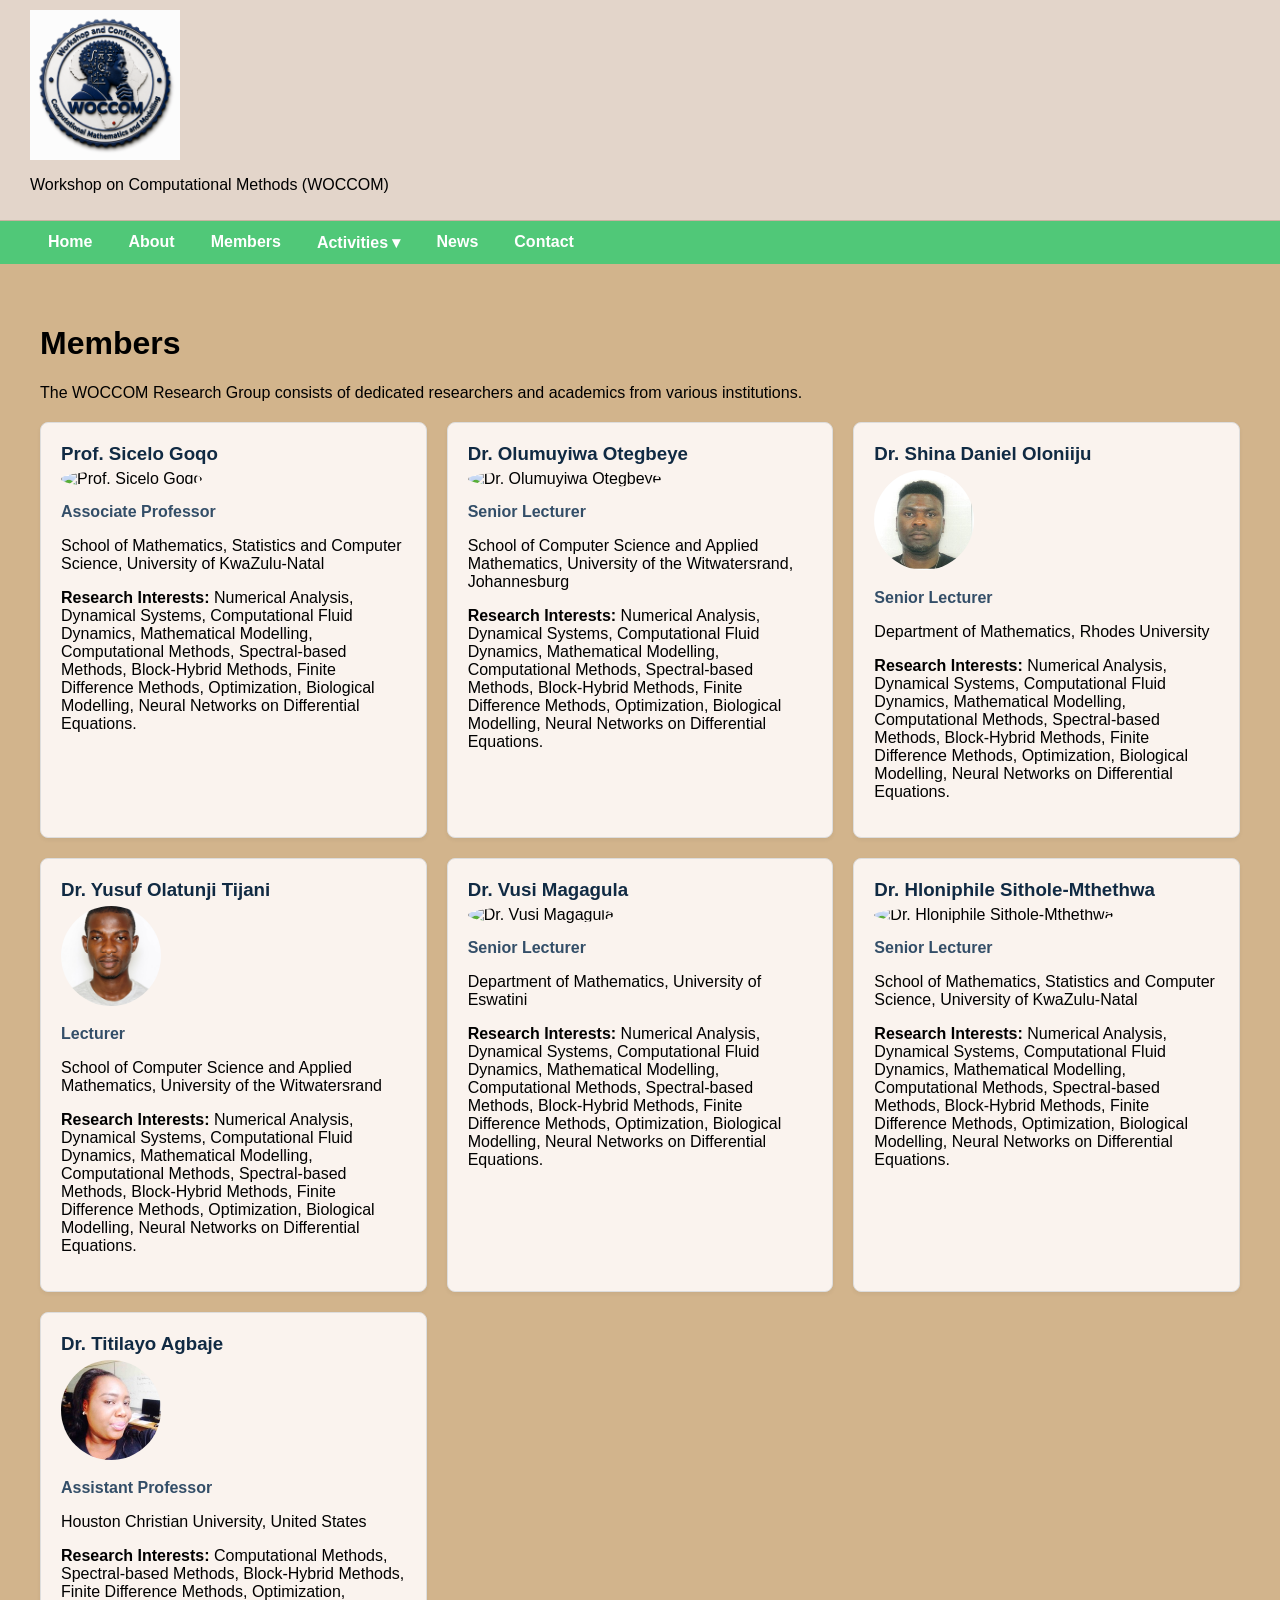
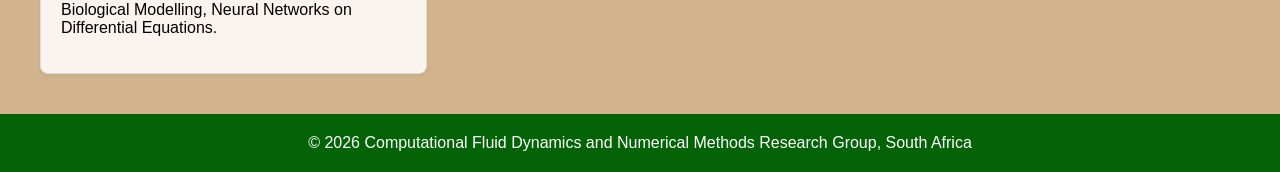
==== members.html @ 60516917 "Add files via upload" ====
<!DOCTYPE html>
<html lang="en">
<head>
  <meta charset="UTF-8">
  <meta name="viewport" content="width=device-width, initial-scale=1">
  <title>Members | WOCCOM</title>
  <link rel="stylesheet" href="style.css">
</head>
<body>

<header class="site-header">
  <img src="images/Logo.png" alt="WOCCOM Logo" class="logo">
  <p>Workshop on Computational Methods (WOCCOM)</p>
</header>

<nav>
  <div class="nav-wrap">
    <div class="nav-item"><a href="index.html">Home</a></div>
    <div class="nav-item"><a href="about.html">About</a></div>
    <div class="nav-item"><a href="members.html">Members</a></div>
    <div class="nav-item">
      <a href="#">Activities ▾</a>
      <div class="dropdown">
        <div class="nav-sub-item">
          <a href="activities/workshop/workshop2026.html">Workshop 2026 ▸</a>
          <div class="sub-dropdown">
            <a href="activities/workshop/workshop2026.html">Overview</a>
            <a href="activities/workshop/2026/programme.html">Programme</a>
            <a href="activities/workshop/2026/participants.html">Participants</a>
            <a href="https://docs.google.com/forms/d/e/1FAIpQLSfUCWxGLQ9PnHbvCCgCDwvOSGBRv9Y2KWxytmBP9Qihv61DWg/viewform?usp=header" target="_blank" rel="noopener noreferrer">Apply Now</a>
            <a href="activities/workshop/2026/venue.html">Venue</a>
          </div>
        </div>
        <a href="activities/research.html">Research</a>
        <a href="activities/seminars.html">Seminars</a>
        <a href="activities/retreats.html">Retreats</a>
        <a href="activities/projects.html">Projects</a>
      </div>
    </div>
    <div class="nav-item"><a href="news.html">News</a></div>
    <div class="nav-item"><a href="contact.html">Contact</a></div>
  </div>
</nav>

<main>
  <h1>Members</h1>
  <p>The WOCCOM Research Group consists of dedicated researchers and academics from various institutions.</p>

  <div class="members-grid">
    <div class="member-card">
      <h3>Prof. Sicelo Goqo</h3>
      <img src="images/members/sicelo_goqo.jpg" alt="Prof. Sicelo Goqo" class="member-photo">
      <span class="member-role">Associate Professor</span>
      <p>School of Mathematics, Statistics and Computer Science, University of KwaZulu-Natal</p>
      <p><strong>Research Interests:</strong> 
        Numerical Analysis, Dynamical Systems, Computational Fluid Dynamics,
        Mathematical Modelling,
        Computational Methods, Spectral-based Methods,
        Block-Hybrid Methods, Finite Difference Methods,
        Optimization, Biological Modelling, 
        Neural Networks on Differential Equations.</p>
    </div>
    <div class="member-card">
      <h3>Dr. Olumuyiwa Otegbeye</h3>
      <img src="images/members/olumuyiwa_otegbeye.jpg" alt="Dr. Olumuyiwa Otegbeye" class="member-photo">
      <span class="member-role">Senior Lecturer</span>
      <p>School of Computer Science and Applied Mathematics, University of the Witwatersrand, Johannesburg</p>
      <p><strong>Research Interests:</strong> 
        Numerical Analysis, Dynamical Systems, Computational Fluid Dynamics,
        Mathematical Modelling,
        Computational Methods, Spectral-based Methods,
        Block-Hybrid Methods, Finite Difference Methods,
        Optimization, Biological Modelling, 
        Neural Networks on Differential Equations.</p>
    </div>

    

    <div class="member-card">
      <h3>Dr. Shina Daniel Oloniiju</h3>
      <img src="images/members/shina_daniel_oloniiju.jpg" alt="Dr. Shina Daniel Oloniiju" class="member-photo">
      <span class="member-role">Senior Lecturer</span>
      <p>Department of Mathematics, Rhodes University</p>
      <p><strong>Research Interests:</strong> 
        Numerical Analysis, Dynamical Systems, Computational Fluid Dynamics,
        Mathematical Modelling,
        Computational Methods, Spectral-based Methods,
        Block-Hybrid Methods, Finite Difference Methods,
        Optimization, Biological Modelling, 
        Neural Networks on Differential Equations.</p>
    </div>

    <div class="member-card">
      <h3>Dr. Yusuf Olatunji Tijani</h3>
      <img src="images/members/yusuf_olatunji_tijani.jpg" alt="Dr. Yusuf Olatunji Tijani" class="member-photo">
      <span class="member-role">Lecturer</span>
      <p>School of Computer Science and Applied Mathematics, University of the Witwatersrand</p>
      <p><strong>Research Interests:</strong> 
        Numerical Analysis, Dynamical Systems, Computational Fluid Dynamics,
        Mathematical Modelling,
        Computational Methods, Spectral-based Methods,
        Block-Hybrid Methods, Finite Difference Methods,
        Optimization, Biological Modelling, 
        Neural Networks on Differential Equations.</p>
    </div>
    <div class="member-card">
      <h3>Dr. Vusi Magagula</h3>
      <img src="images/members/vusi_magagula.jpg" alt="Dr. Vusi Magagula" class="member-photo">
      <span class="member-role">Senior Lecturer</span>
      <p>Department of Mathematics, University of Eswatini</p>
      <p><strong>Research Interests:</strong> 
        Numerical Analysis, Dynamical Systems, Computational Fluid Dynamics,
        Mathematical Modelling,
        Computational Methods, Spectral-based Methods,
        Block-Hybrid Methods, Finite Difference Methods,
        Optimization, Biological Modelling, 
        Neural Networks on Differential Equations.</p>
    </div>

    <div class="member-card">
      <h3>Dr. Hloniphile Sithole-Mthethwa</h3>
      <img src="images/members/hloniphile_sithole_mthethwa.jpg" alt="Dr. Hloniphile Sithole-Mthethwa" class="member-photo">
      <span class="member-role">Senior Lecturer</span>
      <p>School of Mathematics, Statistics and Computer Science, University of KwaZulu-Natal</p>
      <p><strong>Research Interests:</strong> 
        Numerical Analysis, Dynamical Systems, Computational Fluid Dynamics,
        Mathematical Modelling,
        Computational Methods, Spectral-based Methods,
        Block-Hybrid Methods, Finite Difference Methods,
        Optimization, Biological Modelling, 
        Neural Networks on Differential Equations.</p>
    </div>

    <div class="member-card">
      <h3>Dr. Titilayo Agbaje</h3>
      <img src="images/members/titilayo_agbaje.jpeg" alt="Dr. Titilayo Agbaje" class="member-photo">
      <span class="member-role">Assistant Professor</span>
      <p> Houston Christian University, United States</p>
      <p><strong>Research Interests:</strong> 
        Computational Methods, Spectral-based Methods,
        Block-Hybrid Methods, Finite Difference Methods,
        Optimization, Biological Modelling, 
        Neural Networks on Differential Equations.</p>
    </div>

    
  </div>
</main>

<footer>
  © 2026 Computational Fluid Dynamics and Numerical Methods Research Group, South Africa
</footer>

</body>
</html>
---- style.css ----
body {
  font-family: Arial, sans-serif;
  margin: 0;
  background: #d2b48c; /* Dark nude background */

  display: flex;
  flex-direction: column;
  min-height: 100vh;
}

header {
  background: #e3d5ca; /* Lighter nude for header */
  padding: 10px 30px;
  border-bottom: 1px solid #c8b2a0;
}

header h1 {
  font-size: 28px;
  margin: 0;
}

/* NAVIGATION */
nav {
  background: #50c878; /* Emerald green for tabs */
  position: sticky;
  top: 0;
  z-index: 1000;
}

.nav-wrap {
  display: flex;
  padding: 0 30px;
}

.nav-item {
  position: relative;
}

nav a {
  display: block;
  padding: 12px 18px;
  color: white;
  text-decoration: none;
  font-weight: bold;
}

nav a:hover {
  background: #3da362; /* Darker emerald on hover */
}

/* First dropdown */
.dropdown {
  display: none;
  position: absolute;
  background: #50c878;
  min-width: 220px;
  top: 100%;
  left: 0;
  box-shadow: 0 8px 16px rgba(0,0,0,0.2);
}

.nav-item:hover .dropdown {
  display: block;
}

/* Second dropdown */
.nav-sub-item {
  position: relative;
}

.sub-dropdown {
  display: none;
  position: absolute;
  left: 100%;
  top: 0;
  background: #50c878;
  min-width: 220px;
  box-shadow: 0 8px 16px rgba(0,0,0,0.2);
}

.nav-sub-item:hover .sub-dropdown {
  display: block;
}

main {
  padding: 40px;
  flex: 1;
}

footer {
  background: #046307; /* Deep emerald for footer */
  color: white;
  text-align: center;
  padding: 20px;
}

.logo {
  height: 150px;
  width: auto;
  display: block;
  object-fit: contain;
}

/* Sponsors Section */
.sponsors-wrap {
  margin-top: 40px;
  padding-top: 20px;
  border-top: 1px solid #c8b2a0;
  text-align: center;
}

.sponsors-grid {
  display: flex;
  flex-wrap: wrap;
  justify-content: center;
  gap: 30px;
  margin-top: 20px;
}

.sponsor-logo {
  height: 80px;
  width: auto;
  object-fit: contain;
  transition: transform 0.2s;
}

.sponsor-logo:hover {
  transform: scale(1.05);
}

/* Hero Section for Index */
.hero {
  background-color: #e3d5ca;
  padding: 40px;
  text-align: center;
  margin-bottom: 30px;
  border-bottom: 1px solid #c8b2a0;
  border-radius: 8px;
}

.hero h1 {
  color: #102a43;
  font-size: 2.2em;
  margin-bottom: 15px;
}

.event-meta {
  font-size: 1.2em;
  color: #334e68;
  margin-bottom: 25px;
}

.button {
  display: inline-block;
  background: #046307;
  color: white;
  padding: 12px 24px;
  text-decoration: none;
  border-radius: 4px;
  margin: 0 10px;
  font-weight: bold;
  transition: background 0.3s;
}

.button:hover {
  background: #243b53;
}

/* Members Grid */
.members-grid {
  display: grid;
  grid-template-columns: repeat(auto-fit, minmax(300px, 1fr));
  gap: 20px;
  margin-top: 20px;
}

.member-card {
  background: #faf3ee; /* Very light nude for cards */
  border: 1px solid #ddd;
  padding: 20px;
  border-radius: 8px;
  box-shadow: 0 2px 4px rgba(0,0,0,0.05);
}

.member-card h3 {
  margin-top: 0;
  color: #102a43;
  margin-bottom: 5px;
}

.member-role {
  color: #334e68;
  font-weight: bold;
  display: block;
  margin-bottom: 5px;
}

.member-photo {
  width: 100px; /* Adjust as needed */
  height: 100px; /* Adjust as needed */
  border-radius: 50%; /* Makes the image circular */
  object-fit: cover; /* Ensures the image covers the area without distortion */
  margin-bottom: 15px;
}

/* Resources and Gallery Styles */
.resources-list {
  list-style: none;
  padding: 0;
}

.resources-list li {
  margin-bottom: 12px;
}

.resources-list a {
  color: #046307;
  text-decoration: none;
  font-weight: bold;
}

.gallery-grid {
  display: grid;
  grid-template-columns: repeat(auto-fill, minmax(200px, 1fr));
  gap: 15px;
  margin-top: 20px;
}

.gallery-item img {
  width: 100%;
  height: 180px;
  object-fit: cover;
  border-radius: 4px;
  background: #eee;
}

@media (max-width: 768px) {
  /* Stack navigation vertically */
  .nav-wrap {
    flex-direction: column;
    padding: 0;
  }

  .nav-item {
    width: 100%;
  }

  nav a {
    padding: 12px 20px;
    border-top: 1px solid #1f3b57;
  }

  /* Make dropdowns flow normally on mobile */
  .dropdown, .sub-dropdown {
    position: static;
    display: none;
    min-width: 100%;
  }

  /* Indent sub-menus to differentiate them on mobile */
  .dropdown a {
    padding-left: 40px;
  }
  .sub-dropdown a {
    padding-left: 60px;
  }

  /* Show dropdowns when tapped (acts as hover on most mobile browsers) */
  .nav-item:hover .dropdown, .nav-sub-item:hover .sub-dropdown {
    display: block;
  }

  /* Reduce main padding */
  main {
    padding: 20px;
  }

  /* Center header content */
  header {
    text-align: center;
    padding: 15px;
  }

  /* Resize logo for mobile */
  .logo {
    height: 90px;
    margin: 0 auto;
  }
}
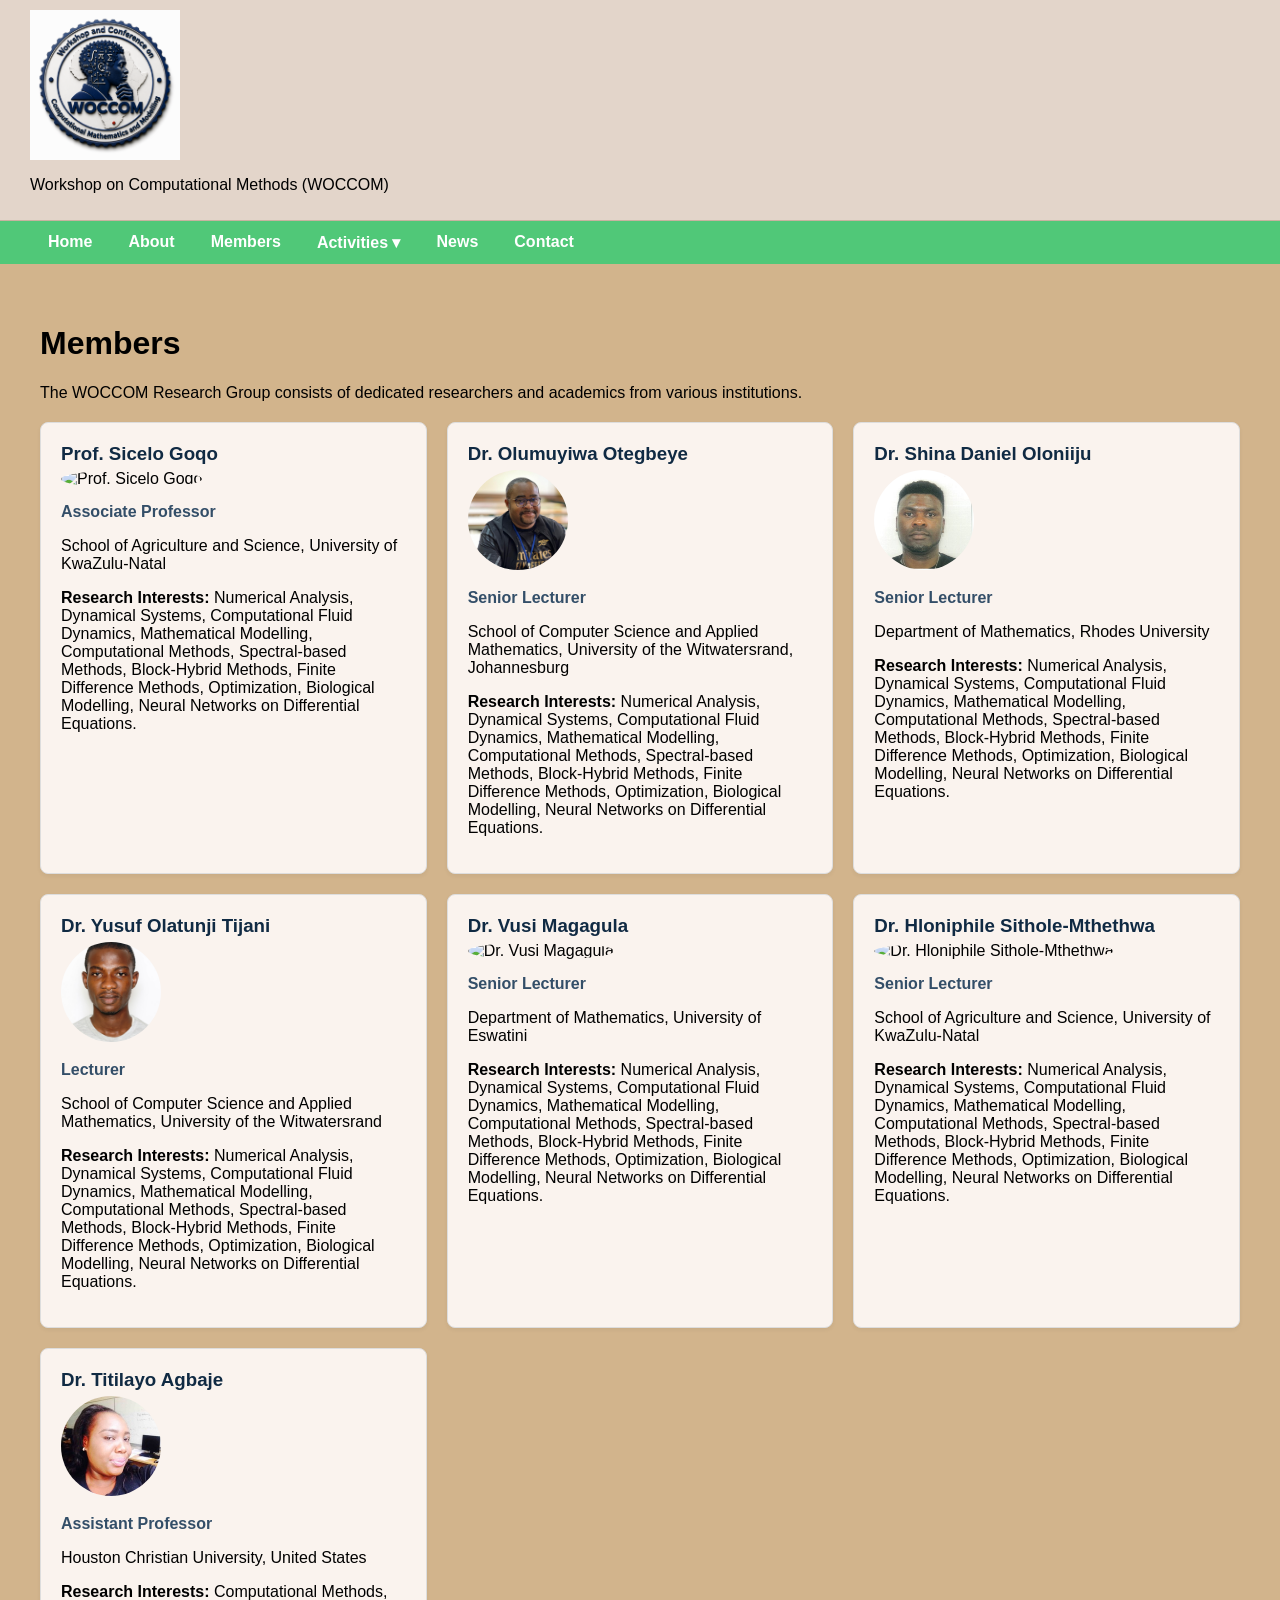
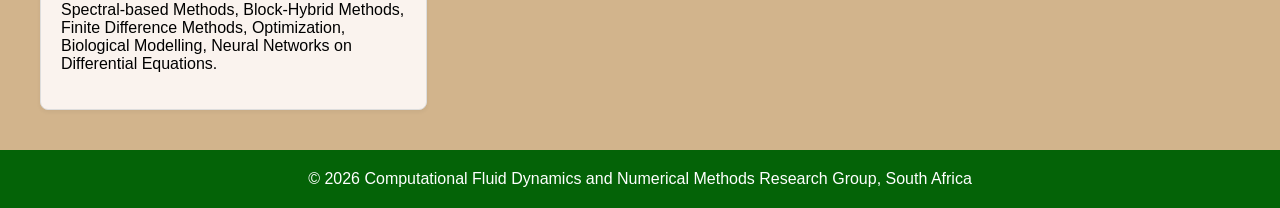
==== commit 8bb3c184: "Update members.html" ====
--- a/members.html
+++ b/members.html
@@ -51,13 +51,13 @@
       <h3>Prof. Sicelo Goqo</h3>
       <img src="images/members/sicelo_goqo.jpg" alt="Prof. Sicelo Goqo" class="member-photo">
       <span class="member-role">Associate Professor</span>
-      <p>School of Mathematics, Statistics and Computer Science, University of KwaZulu-Natal</p>
+      <p>School of Agriculture and Science, University of KwaZulu-Natal</p>
       <p><strong>Research Interests:</strong> 
         Numerical Analysis, Dynamical Systems, Computational Fluid Dynamics,
         Mathematical Modelling,
         Computational Methods, Spectral-based Methods,
         Block-Hybrid Methods, Finite Difference Methods,
-        Optimization, Biological Modelling, 
+        Optimization, Biological Modelling,
         Neural Networks on Differential Equations.</p>
     </div>
     <div class="member-card">
@@ -121,7 +121,7 @@
       <h3>Dr. Hloniphile Sithole-Mthethwa</h3>
       <img src="images/members/hloniphile_sithole_mthethwa.jpg" alt="Dr. Hloniphile Sithole-Mthethwa" class="member-photo">
       <span class="member-role">Senior Lecturer</span>
-      <p>School of Mathematics, Statistics and Computer Science, University of KwaZulu-Natal</p>
+      <p>School of Agriculture and Science, University of KwaZulu-Natal</p>
       <p><strong>Research Interests:</strong> 
         Numerical Analysis, Dynamical Systems, Computational Fluid Dynamics,
         Mathematical Modelling,
@@ -152,4 +152,4 @@
 </footer>
 
 </body>
-</html>+</html>
